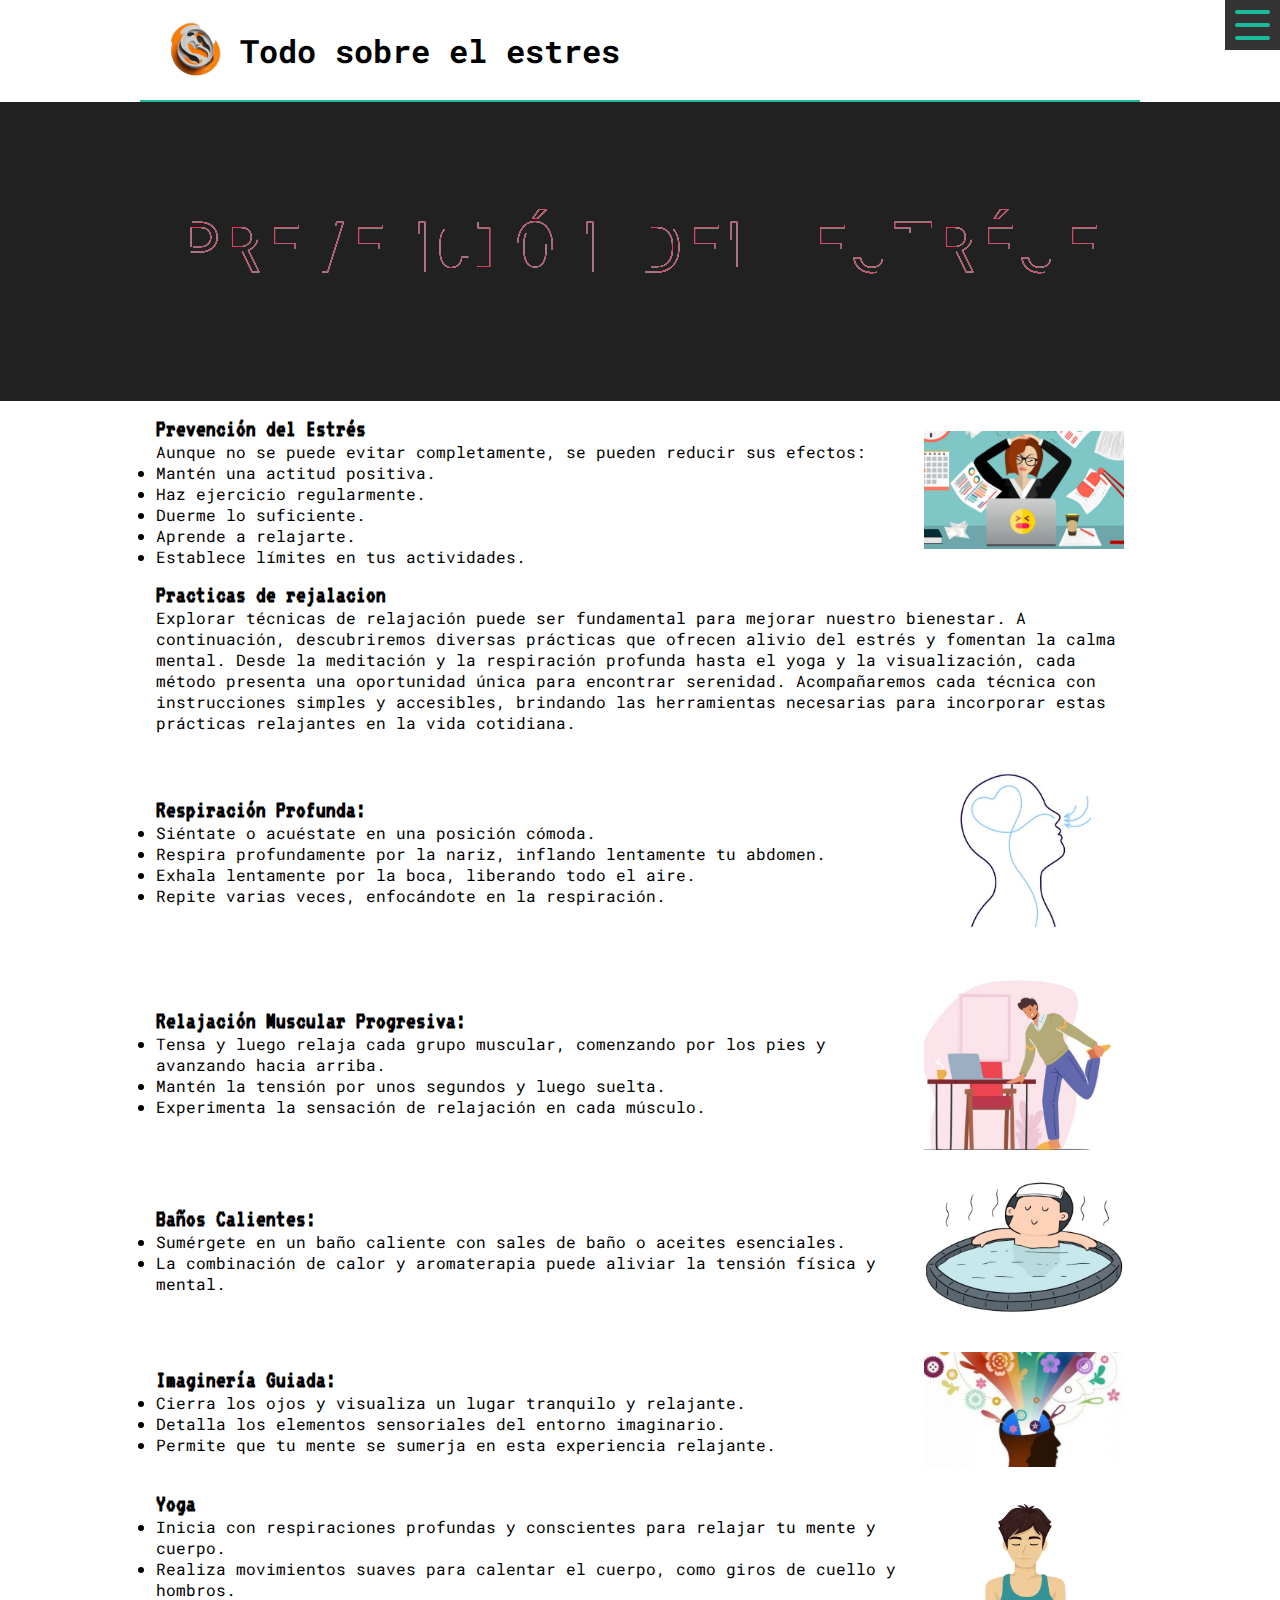
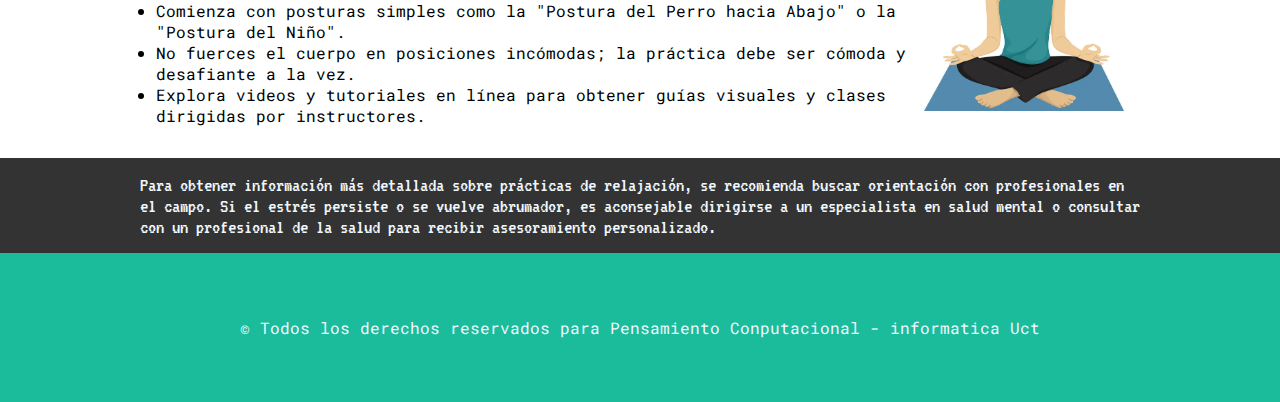
==== html/meditacion.html @ c42e7387 "Initial Commit" ====
<!DOCTYPE html>
<html lang="en">

<head>
  <meta charset="UTF-8" />
  <meta name="viewport" content="width=device-width, initial-scale=1.0" />
  <title>PaginaAlter</title>

  <link rel="stylesheet" href="../style/style.css" />
  <link rel="stylesheet" href="../js/main.js" />
  <link rel="stylesheet" href="../style/practRela.css">
  <script src="/js/main.js" defer></script>
</head>

<body>
  <header>
    <nav>
      <div class="titleLogo">
        <img window.location.href="../index.html" src="/img/logoLoco.png" alt="logo" />
        <h1>Todo sobre el estres</h1>
      </div>
      <div class="navbar">
        <div class="icon nav-icon-6" id="amburger-icon">
          <span></span>
          <span></span>
          <span></span>
        </div>
        <div class="menu" id="menu">
          <ul>
            <li><a href="../index.html">Inicio</a></li>
            <hr />
            <a href="#tecnicas">Tencinas de Relajacion</a>
            <li><a href="#respiración">Respiración</a></li>
            <li><a href="#muscular">Muscular</a></li>
            <li><a href="#baño">Baño Caliente</a></li>
            <li><a href="#imagen">Imagunacion Guiada</a></li>
            <li><a href="#yoga">Yoga</a></li>
          </ul>
          <hr />
          <a href="#MoreInfo">Mas informacion</a>
        </div>
      </div>
    </nav>
    <hr />
  </header>
  <section class="cacapeo">
    <svg viewBox="0 0 1320 300">

      <!-- Symbol -->
      <symbol id="s-text">
        <text text-anchor="middle" x="50%" y="50%" dy=".35em">
          Prevención del Estrése
        </text>
      </symbol>

      <!-- Duplicate symbols -->
      <use xlink:href="#s-text" class="text"></use>
      <use xlink:href="#s-text" class="text"></use>
      <use xlink:href="#s-text" class="text"></use>
      <use xlink:href="#s-text" class="text"></use>
      <use xlink:href="#s-text" class="text"></use>

    </svg>
  </section>
  <main>
    <div class="contenedorZZZ">
      <div class="prevEstres">
        <h2>Prevención del Estrés</h2>
        <p>
          Aunque no se puede evitar completamente, se pueden reducir sus
          efectos:
        </p>
        <li>Mantén una actitud positiva.</li>
        <li>Haz ejercicio regularmente.</li>
        <li>Duerme lo suficiente.</li>
        <li>Aprende a relajarte.</li>
        <li>Establece límites en tus actividades.</li>
      </div>
      <div>
        <img src="/img/4.jpg" alt="#" />
      </div>
    </div>
    <div class="contenedorZZZ">
      <div class="PractRelajacion" id="tecnicas">
        <h2>Practicas de rejalacion</h2>
        <p>
          Explorar técnicas de relajación puede ser fundamental para mejorar
          nuestro bienestar. A continuación, descubriremos diversas prácticas
          que ofrecen alivio del estrés y fomentan la calma mental. Desde la
          meditación y la respiración profunda hasta el yoga y la
          visualización, cada método presenta una oportunidad única para
          encontrar serenidad. Acompañaremos cada técnica con instrucciones
          simples y accesibles, brindando las herramientas necesarias para
          incorporar estas prácticas relajantes en la vida cotidiana.
        </p>
      </div>
      <div>
      </div>
    </div>
    <div class="contenedorZZZ">
      <div class="practica profunda" id="respiración">
        <h2>Respiración Profunda:</h2>
        <li>Siéntate o acuéstate en una posición cómoda.</li>
        <li>
          Respira profundamente por la nariz, inflando lentamente tu abdomen.
        </li>
        <li>Exhala lentamente por la boca, liberando todo el aire.</li>
        <li>Repite varias veces, enfocándote en la respiración.</li>
      </div>
      <div>
        <img src="/img/Respiracion.jpg" alt="#" />
      </div>
    </div>
    <div class="contenedorZZZ">
      <div class="practica muscular" id="muscular">
        <h2>Relajación Muscular Progresiva:</h2>
        <li>
          Tensa y luego relaja cada grupo muscular, comenzando por los pies y
          avanzando hacia arriba.
        </li>
        <li>Mantén la tensión por unos segundos y luego suelta.</li>
        <li>Experimenta la sensación de relajación en cada músculo.</li>
      </div>
      <div>
        <img src="/img/RelajacionMuscular.jpg" alt="#" />
      </div>
    </div>
    <div class="contenedorZZZ">
      <div class="practica baño" id="baño">
        <h2>Baños Calientes:</h2>
        <li>Sumérgete en un baño caliente con sales de baño o aceites esenciales.</li>
        <li>La combinación de calor y aromaterapia puede aliviar la tensión física y mental.</li>
      </div>
      <div>
        <img src="/img/BañoCaliente.jpg" alt="#" />
      </div>
    </div>

    <div class="contenedorZZZ">
      <div class="practica imagen" id="imagen">
        <h2>Imaginería Guiada:</h2>
        <li>Cierra los ojos y visualiza un lugar tranquilo y relajante.</li>
        <li>Detalla los elementos sensoriales del entorno imaginario.</li>
        <li>Permite que tu mente se sumerja en esta experiencia relajante.</li>
      </div>
      <div class="imagenesSrc">
        <img src="/img/ImgGuiada.jpg" alt="#" />
      </div>
    </div>
    
    <div class="contenedorZZZ">
      <div class="practica yoga" id="yoga">
        <h2>Yoga</h2>
        <li>Inicia con respiraciones profundas y conscientes para relajar tu mente y cuerpo.</li>
        <li>Realiza movimientos suaves para calentar el cuerpo, como giros de cuello y hombros.</li>
        <li>Comienza con posturas simples como la "Postura del Perro hacia Abajo" o la "Postura del Niño".</li>
        <li>No fuerces el cuerpo en posiciones incómodas; la práctica debe ser cómoda y desafiante a la vez.</li>
        <li>Explora videos y tutoriales en línea para obtener guías visuales y clases dirigidas por instructores.</li>
      </div>
      <div>
        <img src="/img/Yoga.jpg" alt="#" />
      </div>
    </div>
  </main>
  <div class="MoreInfo" id="MoreInfo">
    <p>
      Para obtener información más detallada sobre prácticas de relajación,
      se recomienda buscar orientación con profesionales en el campo. Si el
      estrés persiste o se vuelve abrumador, es aconsejable dirigirse a un
      especialista en salud mental o consultar con un profesional de la
      salud para recibir asesoramiento personalizado.
    </p>
  </div>
  
  <footer>
    <p>
      © Todos los derechos reservados para Pensamiento Conputacional -
      informatica Uct
    </p>
  </footer>
</body>

</html>
---- style/style.css ----
@import url('https://fonts.googleapis.com/css2?family=VT323&display=swap');
@import url('https://fonts.googleapis.com/css2?family=Roboto+Mono:wght@300&display=swap');

*{
  margin: 0;
  padding: 0;
  box-sizing: border-box;
  font-family: 'Roboto Mono', monospace;
}
h2 {
  font-family: 'VT323', monospace;
}



header{
  max-width: 1000px;
  margin: 0 auto;
}

header nav{
  display: flex;
  justify-content: space-between;
  align-items: center;
}

header nav .titleLogo{
  display: flex;
  justify-content: center;
  align-items: center;
}

header nav img{
  width: 100px;
  height: 100px;
  margin: 0;
  border-radius: 50%;
}

/* nav-icon-6 */
.nav-icon-6{
  width: 35px;
  height: 30px;
  margin: 10px 10px;
  position: relative;
  cursor: pointer;
  display: inline-block;
}
.nav-icon-6 span{
  background-color:#1ABC9C;
  position: absolute;
  border-radius: 2px;
  transition: .3s cubic-bezier(.8, .5, .2, 1.4);
  width:100%;
  height: 4px;
}
.nav-icon-6 span:nth-child(1){
  top:0px;
  left: 0px;
}
.nav-icon-6 span:nth-child(2){
  top:13px;
  left: 0px;
}
.nav-icon-6 span:nth-child(3){
  bottom:0px;
  left: 0px;
}
.nav-icon-6:not(.open):hover span:nth-child(1){
  transform:  scaleY(1.2);
  left: -5px;
}
.nav-icon-6:not(.open):hover span:nth-child(2){
  transform: rotate(5deg) scaleY(1.1);
}
.nav-icon-6:not(.open):hover span:nth-child(3){
  transform:  scaleY(1.2);
  left: 5px;
}
.nav-icon-6.open span:nth-child(1){
  transform: rotate(45deg) scaleX(0.7);
  top: 13PX;
  left: -8px;
}
.nav-icon-6.open span:nth-child(2){
  transform: scale(0);
  transition-duration: 50ms
}
.nav-icon-6.open span:nth-child(3){
  transform: rotate(-45deg) scaleX(0.7);
  top: 13PX;
  left: 7px;
}

.navbar {
  background-color: #333;
  overflow: hidden;
  display: flex;
  position: fixed;
  top: 0;
  right:0;
}

.menu {
  display: none;
  width: 300px;
  height: 100vh;
}

.menu ul {
  list-style: none;
  padding: 0;
  margin: 0;
  background-color: #333;
}


.menu ul {
  list-style: none;
  padding: 0;
  margin: 0;
  background-color: #333;
  display: flex; /* Mostrar elementos en línea */
  flex-direction: column; /* Cambiamos la dirección a columna */
}

.menu li {
  padding: 15px;
  text-align: center;
  border-bottom: 1px solid #555; /* Línea separadora entre elementos */
}

.menu a {
  text-decoration: none;
  color: #1ABC9C;
  font-size: 18px;
}




hr{
  background-color: #1ABC9C;
  border: 0px;
  height: 2px;
}

main{
  margin: auto;
  max-width: 1000px;
}
.Container {
  text-align: center;
  margin: auto;
  background-image: linear-gradient( 
      0deg,
      rgba(0,0,0,.5),
      rgba(0,0,0,.5)
  )
  ,url(../img/imgrelajacion.jpg);
  background-position: center;
  background-repeat: no-repeat;
  background-size: cover;
  padding: 35vh;
}


main .principal{
  margin: auto;
  font-size: 1.2rem;
}

main .paginaAlt{
  display: flex;
  justify-content: space-between;
  align-items: center;
  margin: 3rem 0 3rem 0; 
}

div .info {
  margin: 3rem 0;
}



.wrapper{
  margin-right: 1rem;
  width: fit-content;
  height:auto;
}
button{
  width:200px;
  height:70px;
  background: linear-gradient(to left top, #1ABC9C 50%, #0cd8b0 50%);
  border-style: none;
  color:#fff;
  font-size: 23px;
  letter-spacing: 3px;
  font-family: 'Lato';
  font-weight: 600;
  outline: none;
  cursor: pointer;
  position: relative;
  padding: 0px;
  overflow: hidden;
  transition: all .5s;
  box-shadow: 0px 1px 2px rgba(0,0,0,.2);
}
button span{
  position: absolute;
  display: block;
}
button span:nth-child(1){
  height: 3px;
  width:200px;
  top:0px;
  left:-200px;
  background: linear-gradient(to right, rgba(0,0,0,0), #f6e58d);
  border-top-right-radius: 1px;
  border-bottom-right-radius: 1px;
  animation: span1 2s linear infinite;
  animation-delay: 1s;
}

@keyframes span1{
  0%{
      left:-200px
  }
  100%{
      left:200px;
  }
}
button span:nth-child(2){
  height: 70px;
  width: 3px;
  top:-70px;
  right:0px;
  background: linear-gradient(to bottom, rgba(0,0,0,0), #f6e58d);
  border-bottom-left-radius: 1px;
  border-bottom-right-radius: 1px;
  animation: span2 2s linear infinite;
  animation-delay: 2s;
}
@keyframes span2{
  0%{
      top:-70px;
  }
  100%{
      top:70px;
  }
}
button span:nth-child(3){
  height:3px;
  width:200px;
  right:-200px;
  bottom: 0px;
  background: linear-gradient(to left, rgba(0,0,0,0), #f6e58d);
  border-top-left-radius: 1px;
  border-bottom-left-radius: 1px;
  animation: span3 2s linear infinite;
  animation-delay: 3s;
}
@keyframes span3{
  0%{
      right:-200px;
  }
  100%{
      right: 200px;
  }
}

button span:nth-child(4){
  height:70px;
  width:3px;
  bottom:-70px;
  left:0px;
  background: linear-gradient(to top, rgba(0,0,0,0), #f6e58d);
  border-top-right-radius: 1px;
  border-top-left-radius: 1px;
  animation: span4 2s linear infinite;
  animation-delay: 4s;
}
@keyframes span4{
  0%{
      bottom: -70px;
  }
  100%{
      bottom:70px;
  }
}

button:hover{
  transition: all .5s;
  transform: rotate(-3deg) scale(1.1);
  box-shadow: 0px 3px 5px rgba(0,0,0,.4);
}
button:hover span{
  animation-play-state: paused;
}



.contenedorZZZ{
  display: flex;
  align-items: center;
  justify-content: space-between;
  margin: 1rem 1rem;
}

.contenedorZZZ img{
  width: 200px;
  height: 100%;
}

.practica{
  max-width: 750px;
  min-width: 749px;
  max-height: 335px;
  min-height: 130px;

  display: flex;
  justify-content: center;

  flex-direction: column;
}

.causa{
  width: 20%;
}

.MoreInfo{
  margin-top: 2rem;
  background-color: #333;
  padding: 1rem;
}
.MoreInfo p{
  margin: auto;
  max-width: 1000px;
  font-family: 'VT323', monospace;
  color: aliceblue;
  font-size: 1.3em;
}

footer{
  display: flex;
  justify-content: center;
  color: aliceblue;
  background-color: #1ABC9C;
  padding: 4rem;
}
---- style/practRela.css ----
/* Main styles */
@import url(https://fonts.googleapis.com/css?family=Open+Sans:800);

.text {
  fill: none;
  stroke-width: 1;
  stroke-linejoin: round;
  stroke-dasharray: 70 330;
  stroke-dashoffset: 0;
  -webkit-animation: stroke 6s infinite linear;
  animation: stroke 6s infinite linear;
}

.text:nth-child(5n + 1) {
  stroke: #F2385A;
  -webkit-animation-delay: -1.2s;
  animation-delay: -1.2s;
}
.text:nth-child(5n + 2) {
  stroke: #F5A503;
  -webkit-animation-delay: -2.4s;
  animation-delay: -2.4s;
}

.text:nth-child(5n + 3) {
  stroke: #E9F1DF;
  -webkit-animation-delay: -3.6s;
  animation-delay: -3.6s;
}

.text:nth-child(5n + 4) {
  stroke: #56D9CD;
  -webkit-animation-delay: -4.8s;
  animation-delay: -4.8s;
}

.text:nth-child(5n + 5) {
  stroke: #3AA1BF;
  -webkit-animation-delay: -6s;
  animation-delay: -6s;
}

@-webkit-keyframes stroke {
  100% {
    stroke-dashoffset: -400;
  }
}

@keyframes stroke {
  100% {
    stroke-dashoffset: -400;
  }
}

.cacapeo {
  background: #212121;
  background-size: .2em 100%;
  font: 4.5em/1 Open Sans, Impact;
  text-transform: uppercase;
  margin: 0;
}
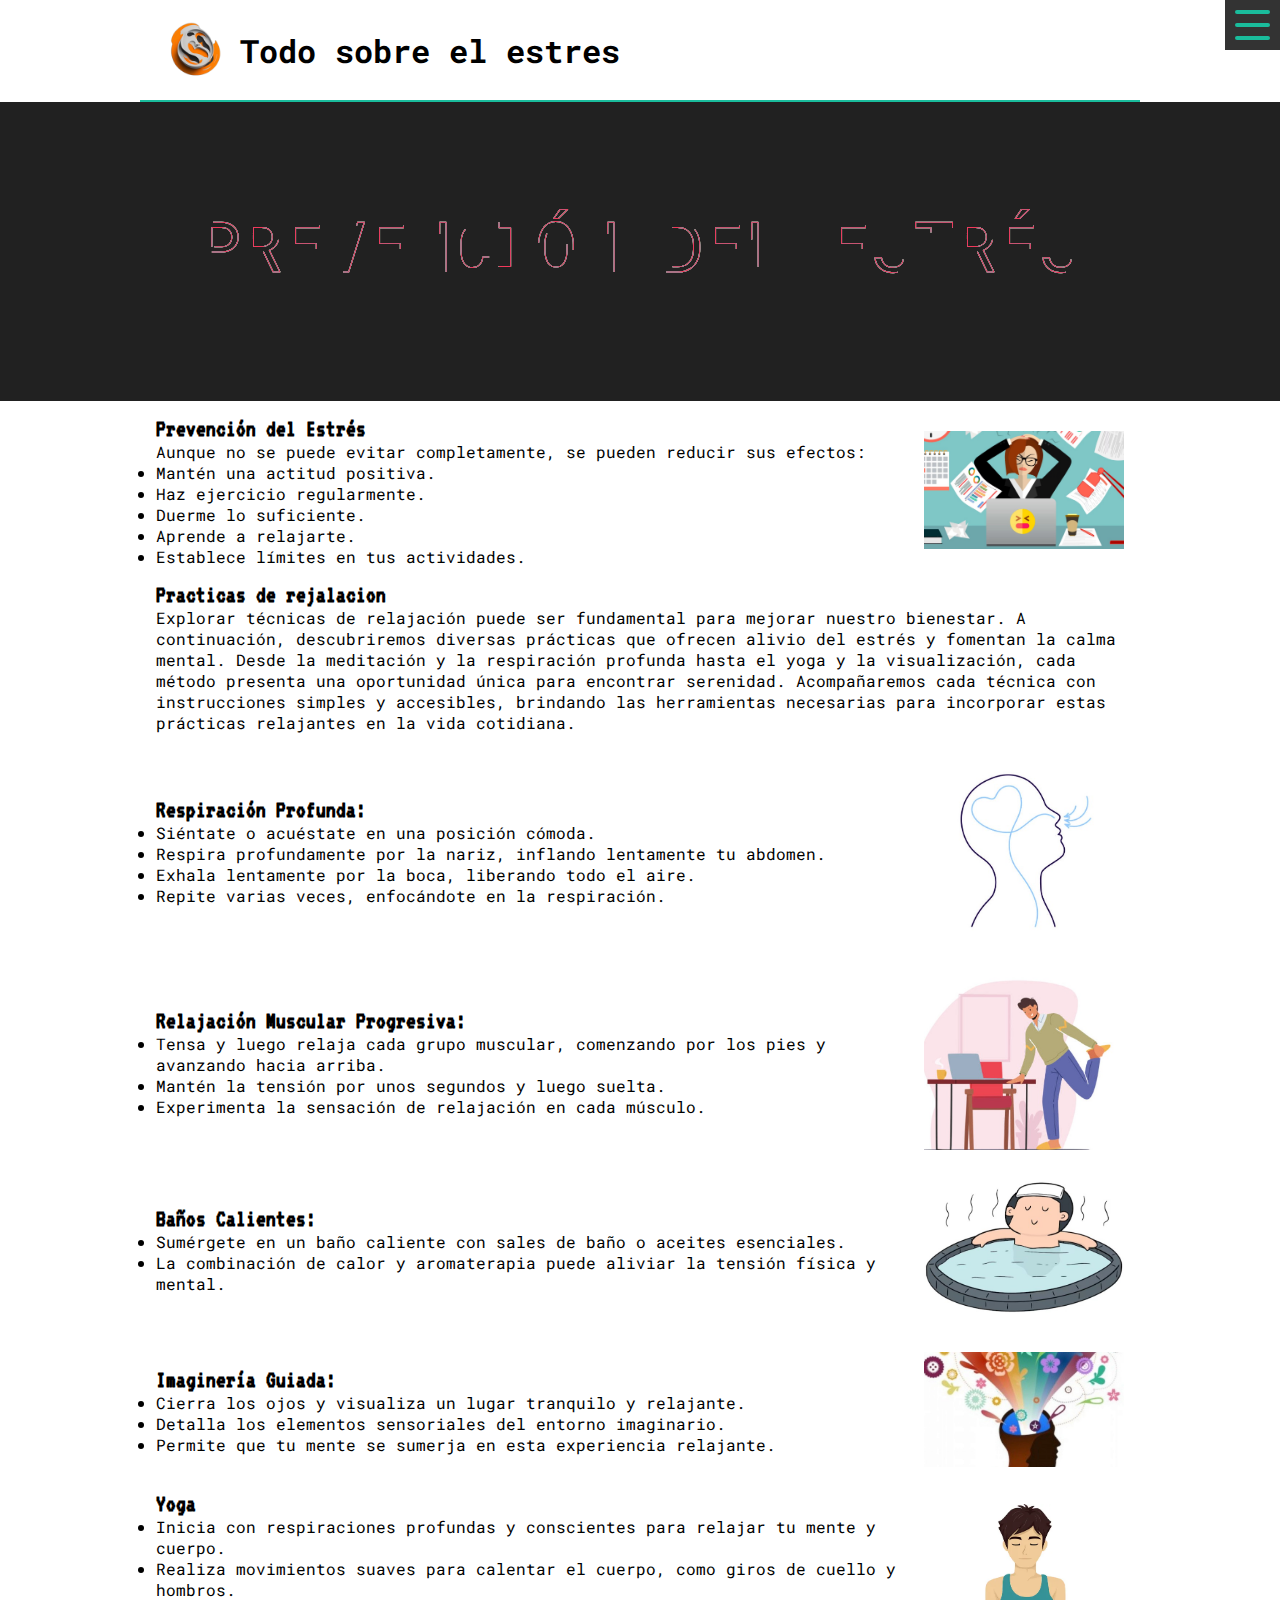
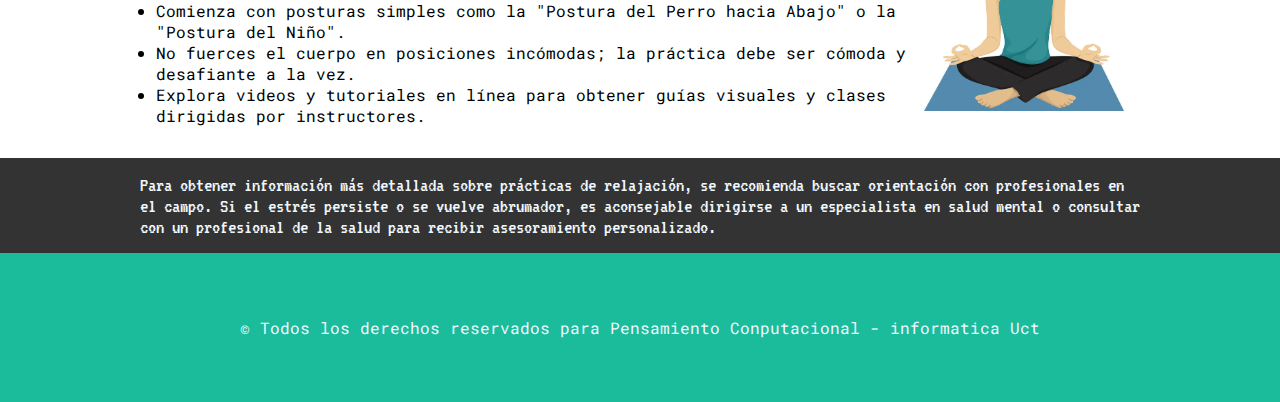
==== commit a71ce737: "Update meditacion.html" ====
--- a/html/meditacion.html
+++ b/html/meditacion.html
@@ -49,7 +49,7 @@
       <!-- Symbol -->
       <symbol id="s-text">
         <text text-anchor="middle" x="50%" y="50%" dy=".35em">
-          Prevención del Estrése
+          Prevención del Estrés
         </text>
       </symbol>
 
@@ -180,4 +180,4 @@
   </footer>
 </body>
 
-</html>+</html>
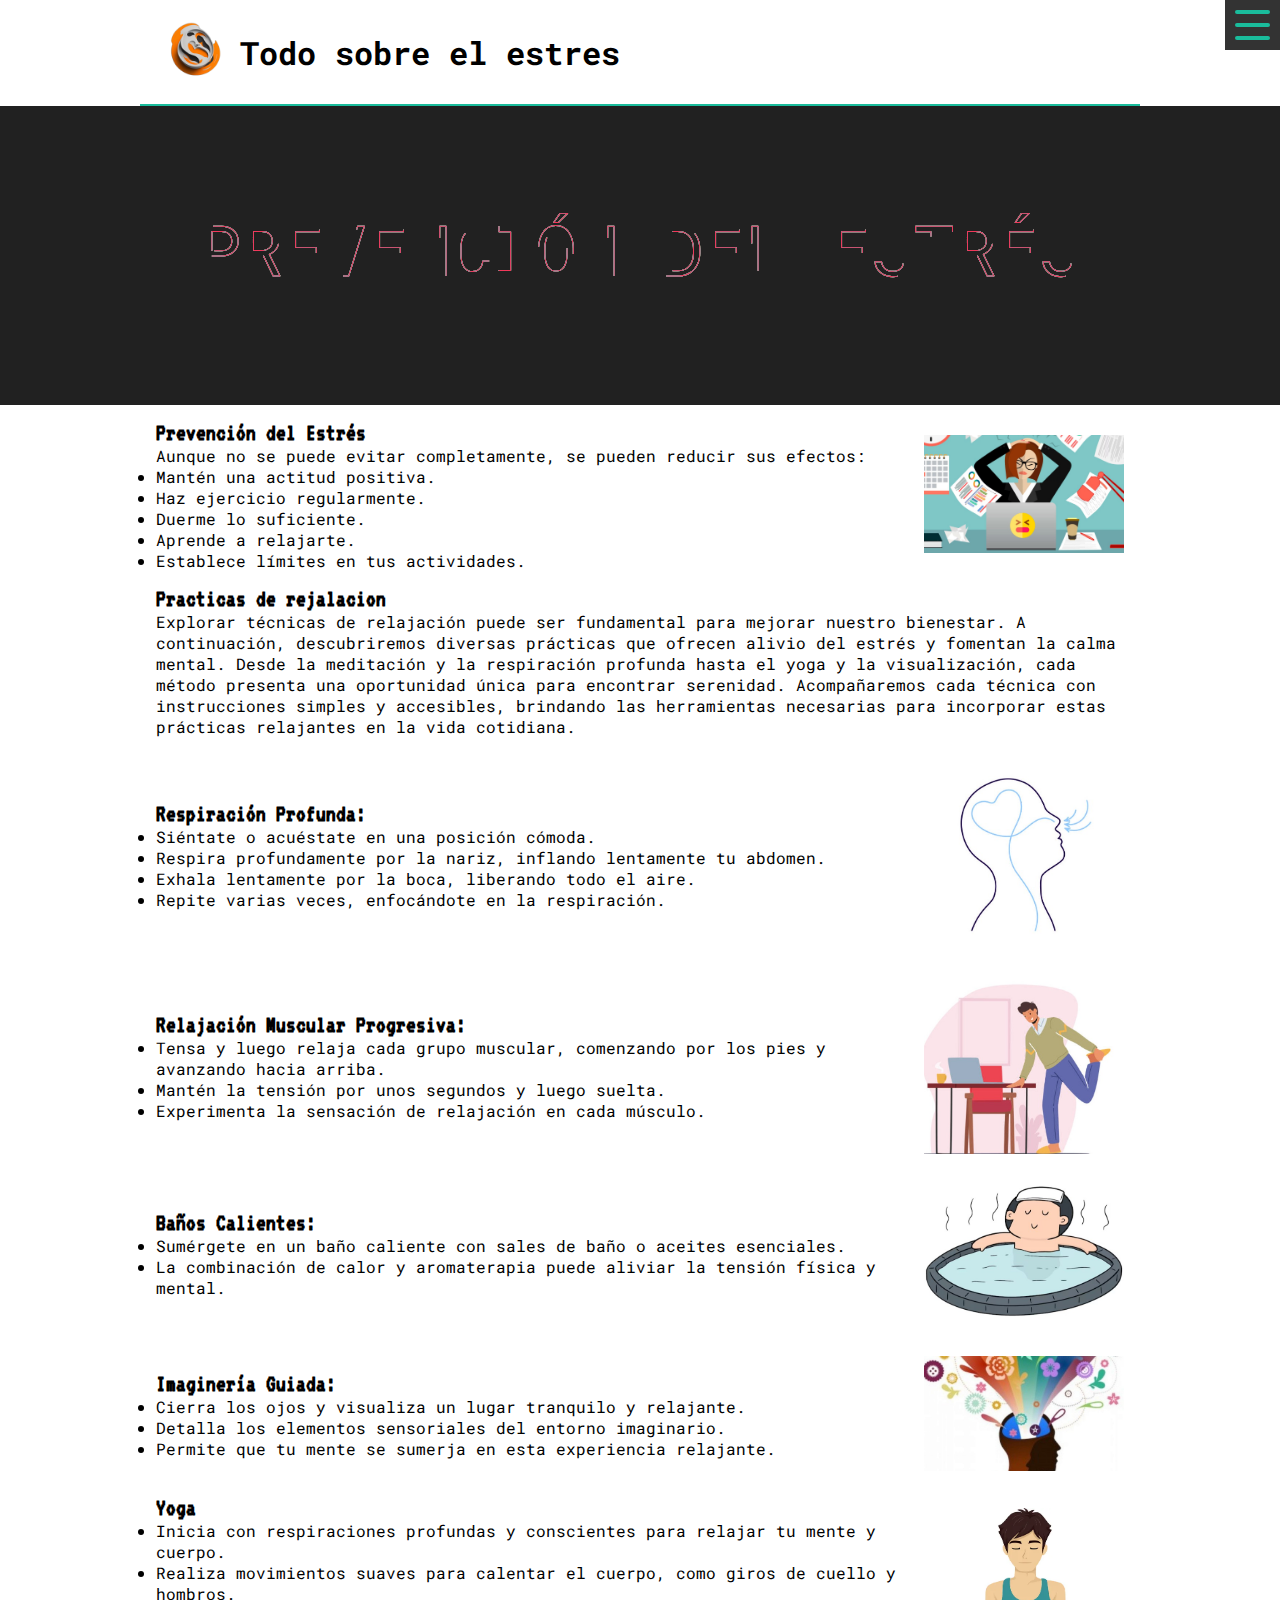
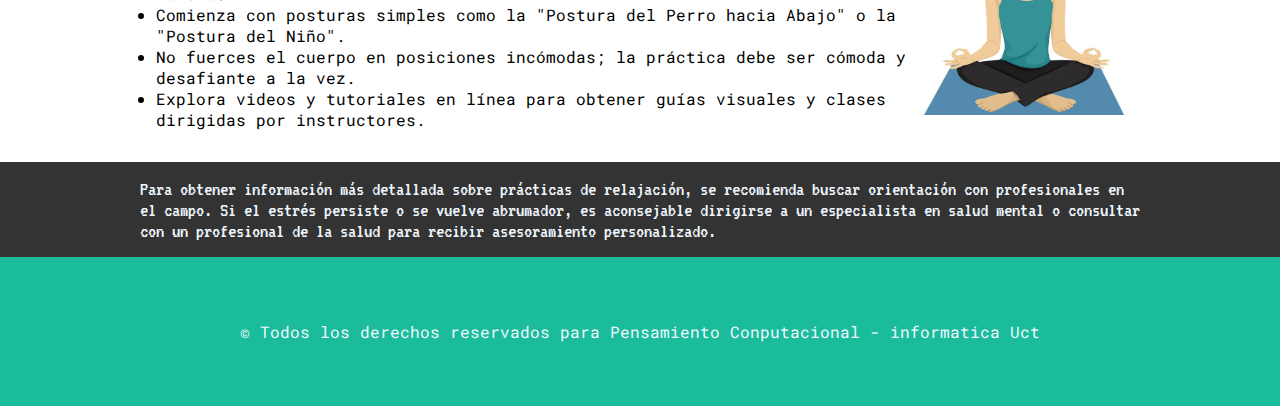
==== commit 4053e3c5: "Update meditacion.html" ====
--- a/html/meditacion.html
+++ b/html/meditacion.html
@@ -4,7 +4,8 @@
 <head>
   <meta charset="UTF-8" />
   <meta name="viewport" content="width=device-width, initial-scale=1.0" />
-  <title>PaginaAlter</title>
+   <title> Estres y Salud - UCT </title>
+  <link rel="icon"  type="image/x-icon" sizes="128x128" href="/img/logoLoco.png">
 
   <link rel="stylesheet" href="../style/style.css" />
   <link rel="stylesheet" href="../js/main.js" />
@@ -16,7 +17,7 @@
   <header>
     <nav>
       <div class="titleLogo">
-        <img window.location.href="../index.html" src="/img/logoLoco.png" alt="logo" />
+        <a href="/index.html"><img src="../img/logoLoco.png" alt="logo"></a>
         <h1>Todo sobre el estres</h1>
       </div>
       <div class="navbar">
